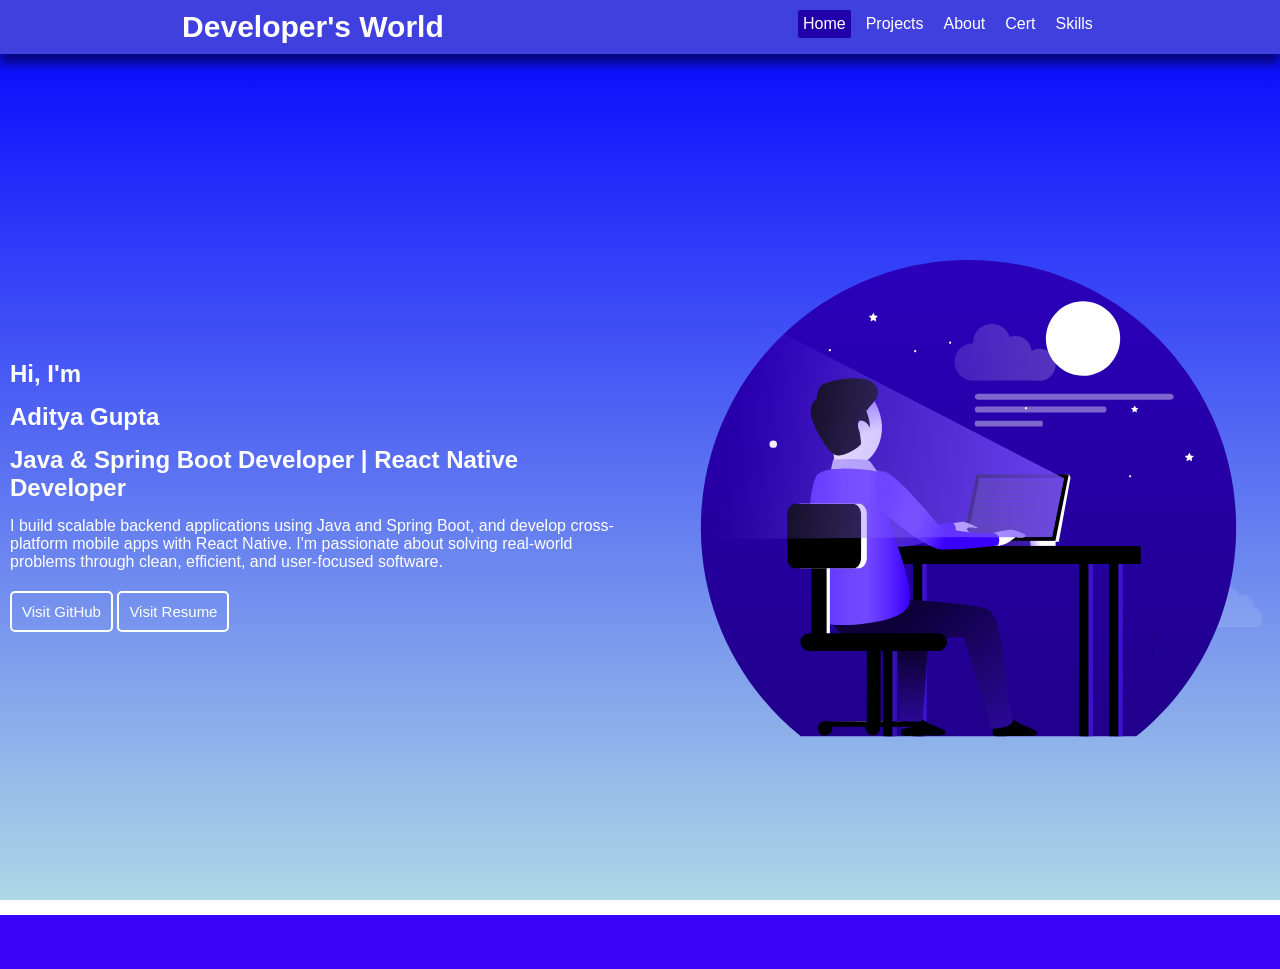
==== index.html @ da9f2d87 "portfolio created" ====
<!DOCTYPE html>
<html lang="en">
<head>
  <meta charset="UTF-8">
  <meta http-equiv="refresh" content="0; url=portfolio.html">
  <title>Redirecting...</title>
</head>
<body>
  Redirecting...
</body>
</html>
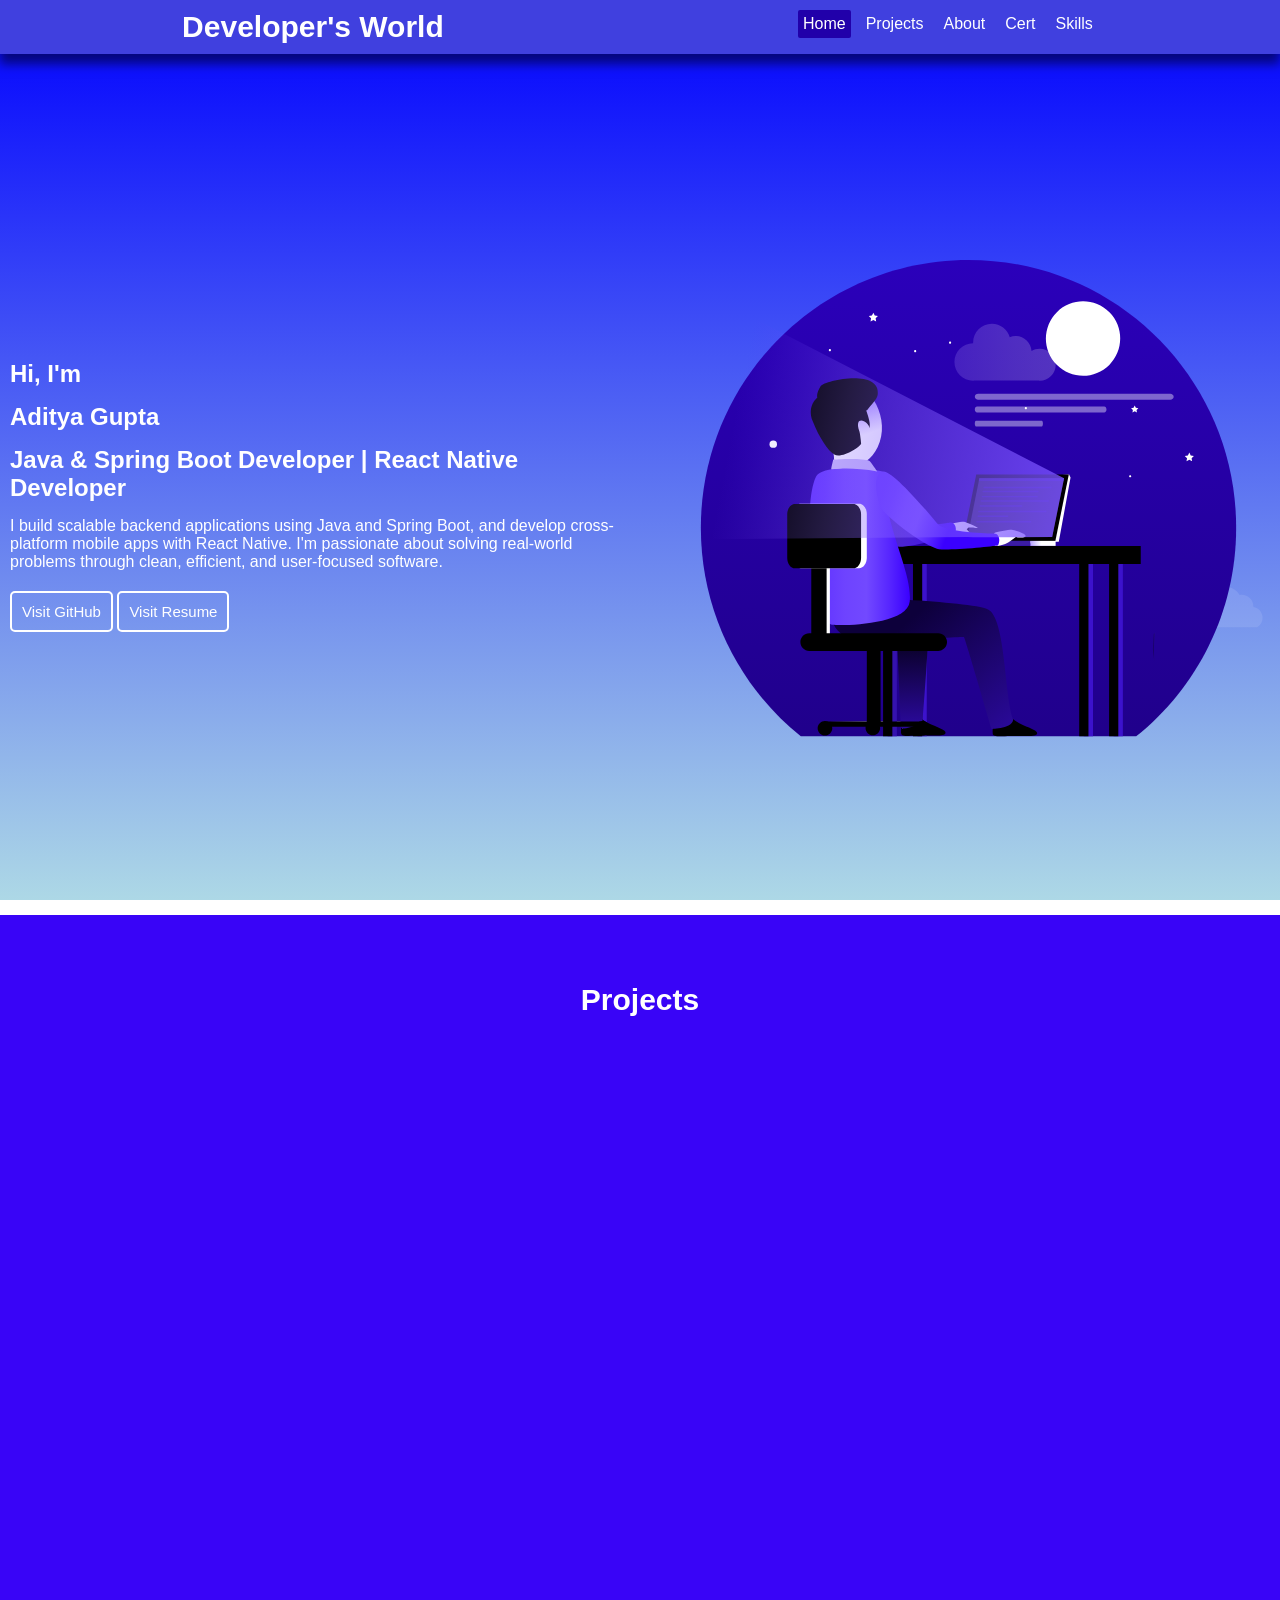
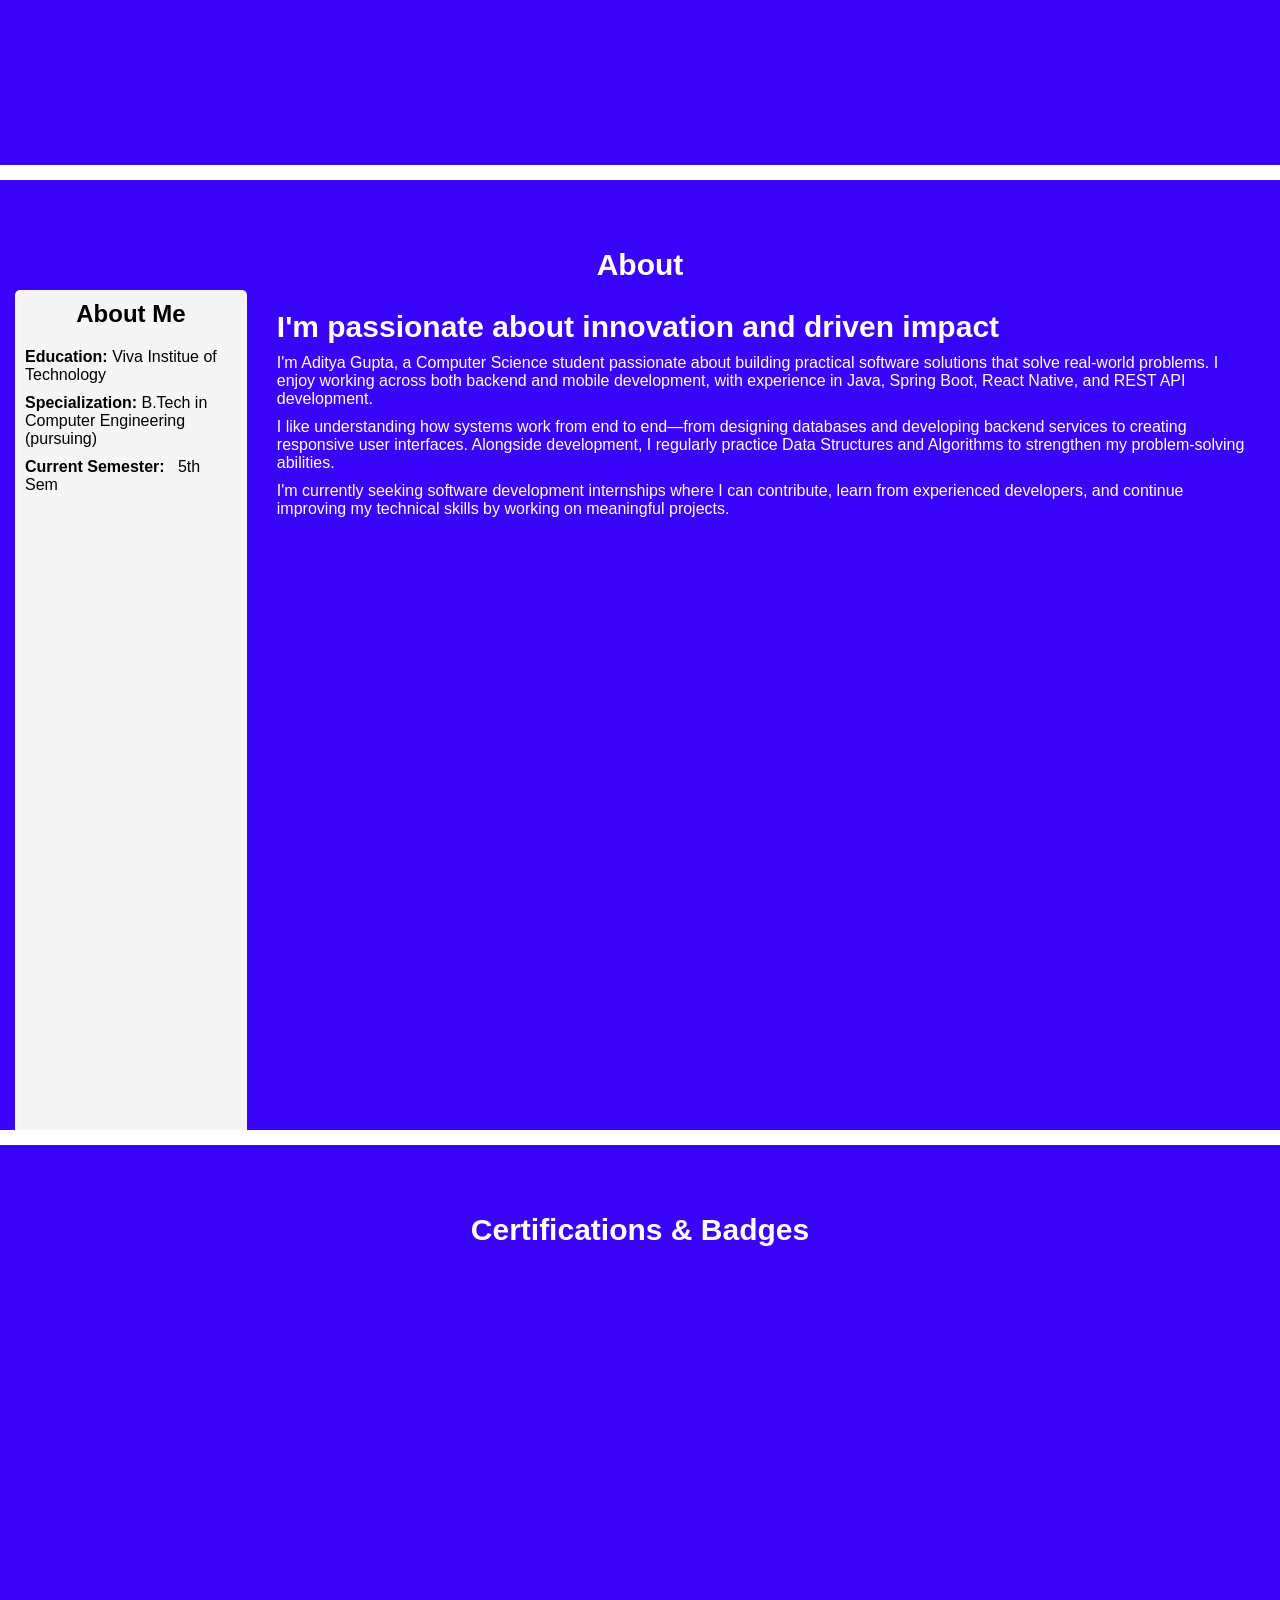
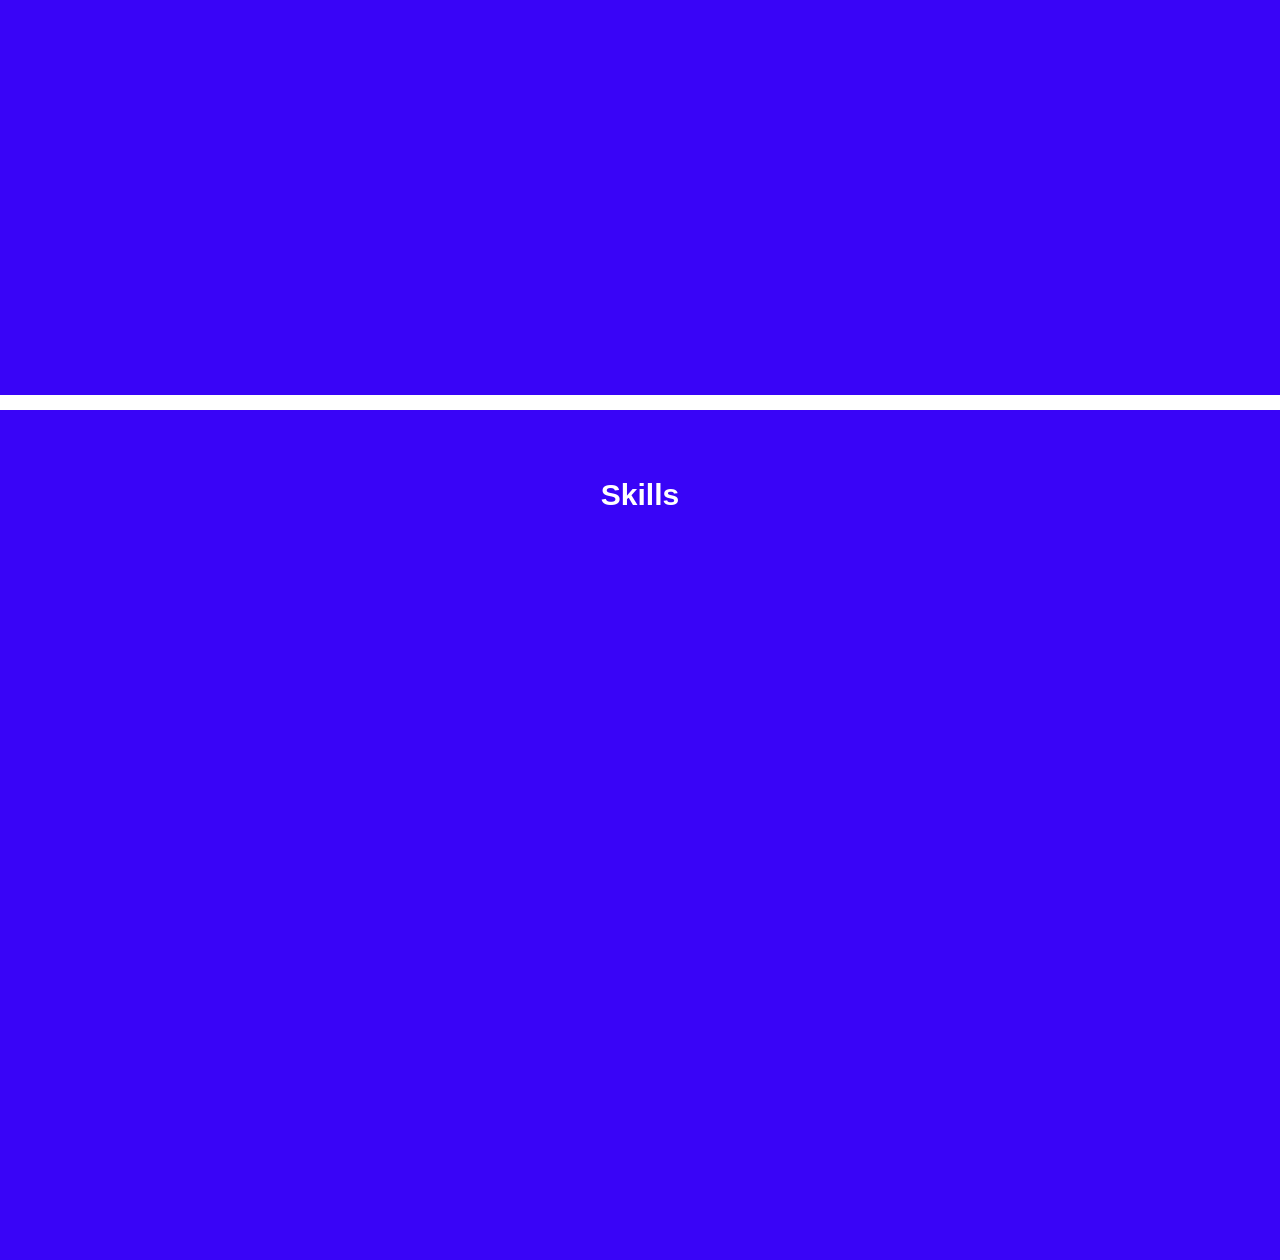
==== commit eb3a6bfd: "Button updated'" ====
--- a/index.html
+++ b/index.html
@@ -2,7 +2,7 @@
 <html lang="en">
 <head>
   <meta charset="UTF-8">
-  <meta http-equiv="refresh" content="0; url=portfolio.html">
+  <meta http-equiv="refresh" content="0; url=frontend/portfolio.html">
   <title>Redirecting...</title>
 </head>
 <body>
